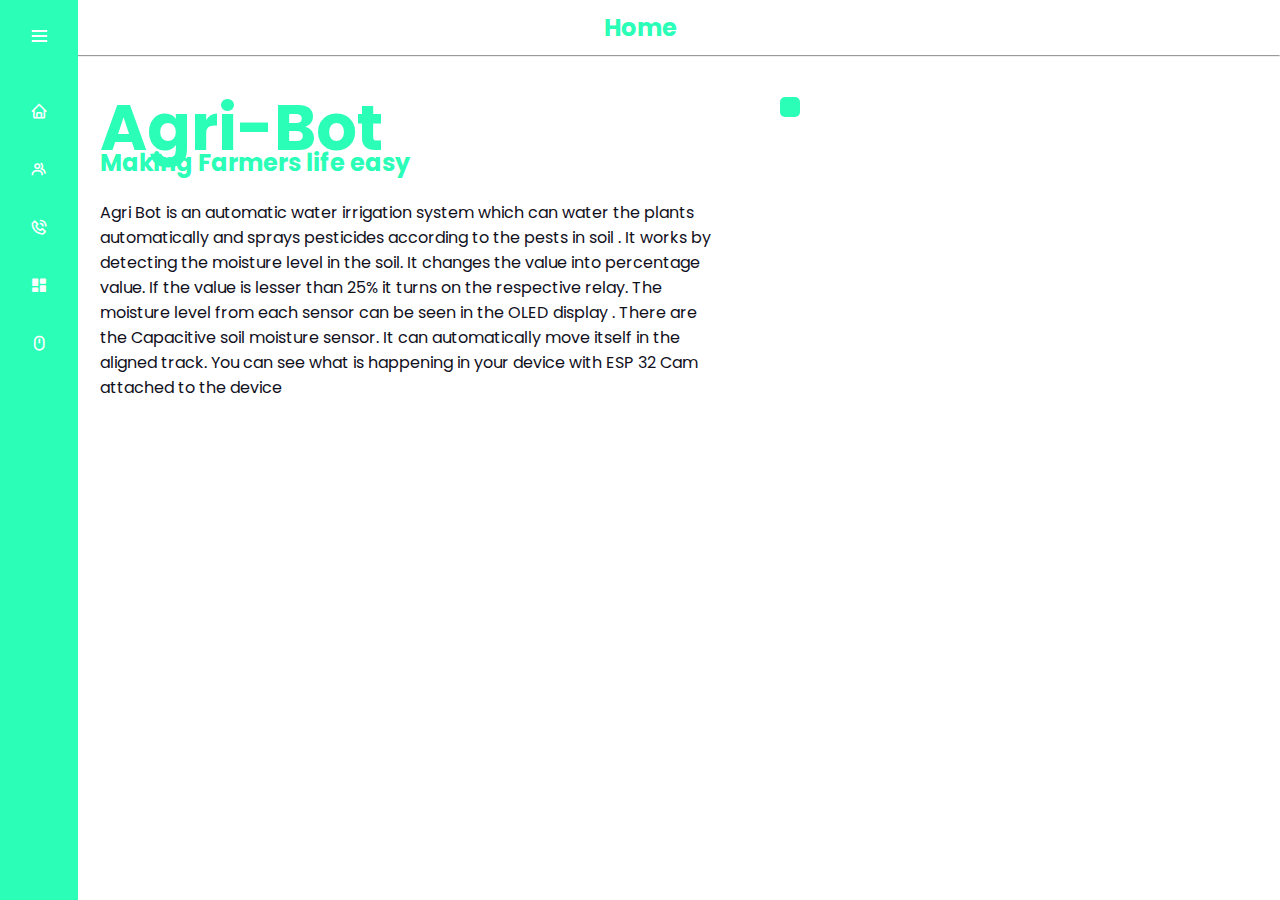
==== index.html @ bf1dd67f "Add files via upload" ====
<!DOCTYPE html>
<html lang="en" dir="ltr">
  <head>
    <meta charset="UTF-8">
    <link rel="stylesheet" href="index.css">
    <link href='https://unpkg.com/boxicons@2.0.7/css/boxicons.min.css' rel='stylesheet'>
     <meta name="viewport" content="width=device-width, initial-scale=1.0">
   </head>
<body>
  <div class="sidebar">
    <div class="logo-details">
        <div class="logo_name">Agri-Bot</div>
        <i class='bx bx-menu' id="btn" ></i>
    </div>
    <ul class="nav-list">
      <li>
        <a href="index.html">
          <i class='bx bx-home'></i>
          <span class="links_name">Home</span>
        </a>
         <span class="tooltip">Home</span>
      </li>
      <li>
        <a href="ot.html">
          <i class='bx bx-group'></i>
          <span class="links_name">Our Team</span>
        </a>
         <span class="tooltip">Our Team</span>
      </li>
      <li>
        <a href="cont.html">
          <i class='bx bx-phone-call'></i>
          <span class="links_name">Contact Us</span>
        </a>
         <span class="tooltip">Contact Us</span>
      </li>
      <li>
        <a href="dash.html">
          <i class='bx bxs-dashboard'></i>
          <span class="links_name">Dash Board</span>
        </a>
         <span class="tooltip">Dash Board</span>
      </li>
      <li>
        <a href="rc.html">
          <i class='bx bx-mouse'></i>
          <span class="links_name">RC Controller</span>
        </a>
         <span class="tooltip">RC Controller</span>
      </li>
    </ul>
  </div>
  
  <section id="home-section">
      <div class="text">Home</div> <hr>
      <div class="head">
        <h1>Agri-Bot</h1>
      </div>
      <div class="head2">
        <h2>Making Farmers life easy</h2>
      </div>
      <div class="info">
        <p>Agri Bot is an automatic water irrigation system which can water the plants automatically and sprays pesticides according to the pests in soil . It works by detecting the moisture level in the soil. It changes the value into percentage value. If the value is lesser than 25% it turns on the respective relay. The moisture level from each sensor can be seen in the OLED display . There are the Capacitive soil moisture sensor. It can automatically move itself in the aligned track. You can see what is happening in your device with ESP 32 Cam attached to the device</p>
      </div>
      <div class="imag">
        <img src="1-crops-grow-on-fertile-farm-land-pgiam (1).jpg" alt="" width="500px">
      </div>
      <br>
  </section>
  <script>
    let sidebar = document.querySelector(".sidebar");
    let closeBtn = document.querySelector("#btn");
    let searchBtn = document.querySelector(".bx-search");
  
    closeBtn.addEventListener("click", ()=>{
      sidebar.classList.toggle("open");
      menuBtnChange();//calling the function(optional)
    });
  
    searchBtn.addEventListener("click", ()=>{ // Sidebar open when you click on the search iocn
      sidebar.classList.toggle("open");
      menuBtnChange(); //calling the function(optional)
    });
  
    // following are the code to change sidebar button(optional)
    function menuBtnChange() {
     if(sidebar.classList.contains("open")){
       closeBtn.classList.replace("bx-menu", "bx-menu-alt-right");//replacing the iocns class
     }else {
       closeBtn.classList.replace("bx-menu-alt-right","bx-menu");//replacing the iocns class
     }
    }
    </script>
</body>
</html>
---- index.css ----
/* Google Font Link */
@import url('https://fonts.googleapis.com/css2?family=Poppins:wght@200;300;400;500;600;700&display=swap');
*{
  margin: 0;
  padding: 0;
  scroll-behavior: smooth;
  box-sizing: border-box;
  font-family: "Poppins" , sans-serif;
}
hr{
  background: #2afeb7;
}

.sidebar{
  position: fixed;
  left: 0;
  top: 0;
  height: 100%;
  width: 78px;
  background: #2afeb7;
  padding: 6px 14px;
  z-index: 99;
  transition: all 0.5s ease;
}
.sidebar.open{
  width: 250px;
}
.sidebar .logo-details{
  height: 60px;
  display: flex;
  align-items: center;
  position: relative;
}

.sidebar .logo-details .logo_name{
  color: #fff;
  font-size: 30px;
  font-weight: bolder;
  opacity: 0;
  transition: all 0.5s ease;
}

.sidebar.open .logo-details .logo_name{
  opacity: 1;
}
.sidebar .logo-details #btn{
  position: absolute;
  top: 50%;
  right: 0;
  transform: translateY(-50%);
  font-size: 22px;
  transition: all 0.4s ease;
  font-size: 23px;
  text-align: center;
  cursor: pointer;
  transition: all 0.5s ease;
}
.sidebar.open .logo-details #btn{
  text-align: right;
}
.sidebar i{
  color: #fff;
  height: 60px;
  min-width: 50px;
  font-size: 500px;
  text-align: center;
  line-height: 60px;
}
.sidebar .nav-list{
  margin-top: 20px;
  height: 100%;
}
.sidebar li{
  position: relative;
  margin: 8px 0;
  list-style: none;
}
.sidebar li .tooltip{
  position: absolute;
  top: -20px;
  left: calc(100% + 15px);
  z-index: 3;
  background: #fff;
  box-shadow: 0 5px 10px rgba(0, 0, 0, 0.3);
  padding: 6px 12px;
  border-radius: 4px;
  font-size: 15px;
  font-weight: 400;
  opacity: 0;
  white-space: nowrap;
  pointer-events: none;
  transition: 0s;
}
.sidebar li:hover .tooltip{
  opacity: 1;
  pointer-events: auto;
  transition: all 0.4s ease;
  top: 50%;
  transform: translateY(-50%);
}
.sidebar.open li .tooltip{
  display: none;
}

.sidebar li a{
  display: flex;
  height: 100%;
  width: 100%;
  border-radius: 12px;
  align-items: center;
  text-decoration: none;
  transition: all 0.4s ease;
  background: #2afeb7;
}
.sidebar li a:hover{
  background: #FFF;
}
.sidebar li a .links_name{
  color: #fff;
  font-size: 15px;
  font-weight: 400;
  white-space: nowrap;
  opacity: 0;
  pointer-events: none;
  transition: 0.4s;
}
.sidebar.open li a .links_name{
  opacity: 1;
  pointer-events: auto;
}
.sidebar li a:hover .links_name,
.sidebar li a:hover i{
  transition: all 0.5s ease;
  color: #2afeb7;
}
.sidebar li i{
  height: 50px;
  line-height: 50px;
  font-size: 18px;
  border-radius: 12px;
}
.sidebar li.profile{
  position: fixed;
  height: 60px;
  width: 78px;
  left: 0;
  bottom: -8px;
  padding: 10px 14px;
  background: #2afeb7;
  transition: all 0.5s ease;
  overflow: hidden;
}
.sidebar.open li.profile{
  width: 250px;
}
.sidebar li .profile-details{
  display: flex;
  align-items: center;
  flex-wrap: nowrap;
}
.sidebar li img{
  height: 45px;
  width: 45px;
  object-fit: cover;
  border-radius: 6px;
  margin-right: 10px;
}
.sidebar li.profile .name,
.sidebar li.profile .job{
  font-size: 15px;
  font-weight: 400;
  color: #fff;
  white-space: nowrap;
}
.sidebar li.profile .job{
  font-size: 12px;
}
.sidebar .profile #log_out{
  position: absolute;
  top: 50%;
  right: 0;
  transform: translateY(-50%);
  background: #2afeb7;
  width: 100%;
  height: 60px;
  line-height: 60px;
  border-radius: 0px;
  transition: all 0.5s ease;
}
.sidebar.open .profile #log_out{
  width: 50px;
  background: none;
}
.home-section{
  position: relative;
  background: #E4E9F7;
  min-height: 100vh;
  top: 0;
  left: 78px;
  width: calc(100% - 78px);
  transition: all 0.5s ease;
  z-index: 2;
}
.sidebar.open ~ .home-section{
  left: 250px;
  width: calc(100% - 250px);
}
.home-section .text{
  display: inline-block;
  color: #11101d;
  font-size: 25px;
  font-weight: 500;
  margin: 18px
}
@media (max-width: 420px) {
  .sidebar li .tooltip{
    display: none;
  }
}

/*Side nav ends*/

#home-section{
    position: relative;
}

#home-section .text{
  padding-top:10px;
  padding-bottom: 10px;
  font-size: x-large;
  color: #2afeb7;
  font-weight: bold;
  text-align: center;
}

#home-section .head{
    position: absolute;
    top: 80px;
    font-size: xx-large;
    color: #2afeb7;
    left: 100px;
}

#home-section .head2{
    position: absolute;
    top: 145px;
    color: #2afeb7;
    left: 100px;
}

#home-section .info p{
    width: 625px;
    position: absolute;
    top: 200px;
    color: #11101D;
    left: 100px;
}

#home-section .imag {  
  padding-left: 780px;
  padding-top: 40px;
}

#home-section .imag img{  
    border: #2afeb7 solid 10px;
    border-radius: 5px;
    text-align: right;
}
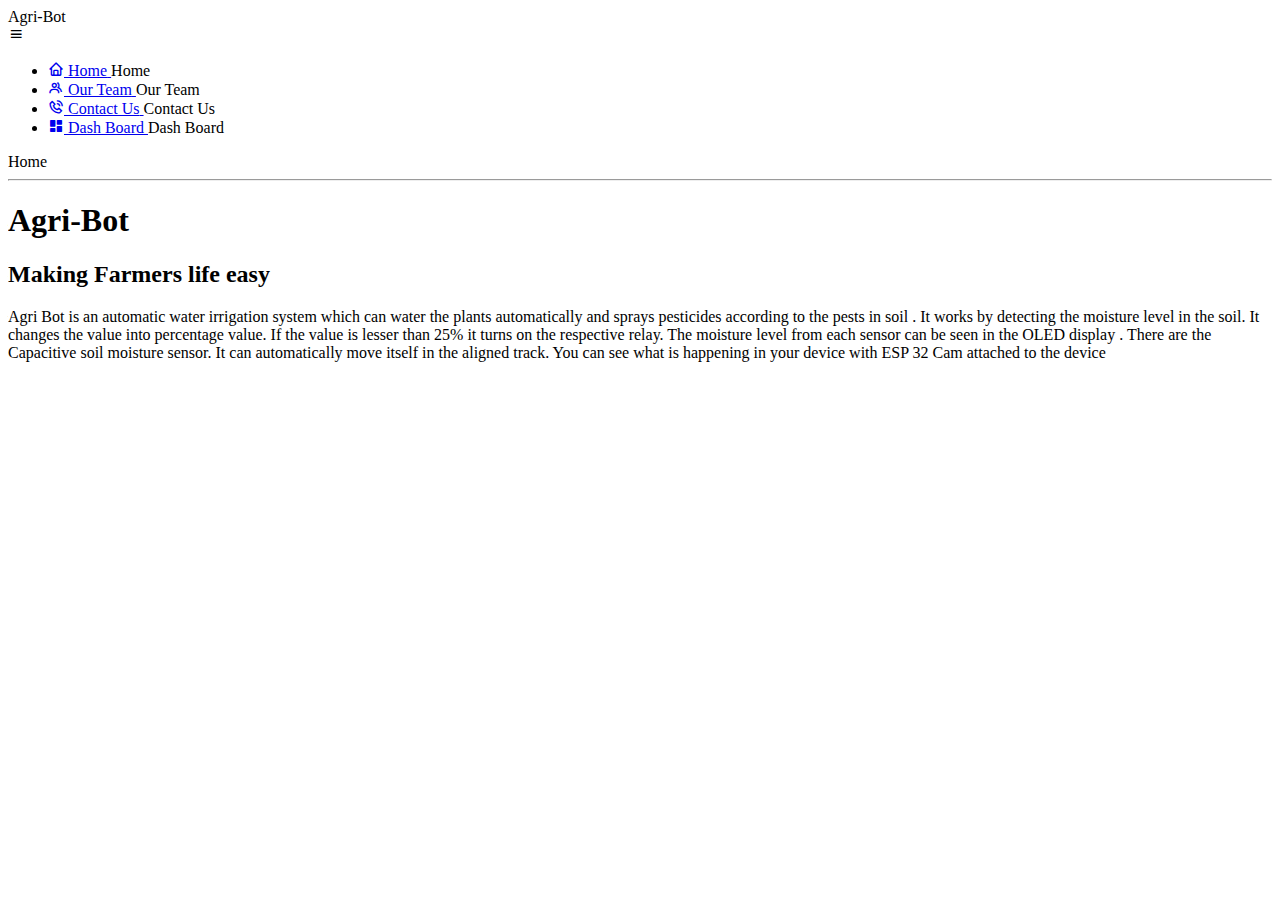
==== commit 8eb47b04: "Add files via upload" ====
--- a/index.html
+++ b/index.html
@@ -2,7 +2,7 @@
 <html lang="en" dir="ltr">
   <head>
     <meta charset="UTF-8">
-    <link rel="stylesheet" href="index.css">
+    <link rel="stylesheet" href="index (1).css ">
     <link href='https://unpkg.com/boxicons@2.0.7/css/boxicons.min.css' rel='stylesheet'>
      <meta name="viewport" content="width=device-width, initial-scale=1.0">
    </head>
@@ -14,39 +14,32 @@
     </div>
     <ul class="nav-list">
       <li>
-        <a href="index.html">
+        <a href="index (1).html">
           <i class='bx bx-home'></i>
           <span class="links_name">Home</span>
         </a>
          <span class="tooltip">Home</span>
       </li>
       <li>
-        <a href="ot.html">
+        <a href="ot (1).html">
           <i class='bx bx-group'></i>
           <span class="links_name">Our Team</span>
         </a>
          <span class="tooltip">Our Team</span>
       </li>
       <li>
-        <a href="cont.html">
+        <a href="cont (1).html">
           <i class='bx bx-phone-call'></i>
           <span class="links_name">Contact Us</span>
         </a>
          <span class="tooltip">Contact Us</span>
       </li>
       <li>
-        <a href="dash.html">
+        <a href="dash (1).html">
           <i class='bx bxs-dashboard'></i>
           <span class="links_name">Dash Board</span>
         </a>
          <span class="tooltip">Dash Board</span>
-      </li>
-      <li>
-        <a href="rc.html">
-          <i class='bx bx-mouse'></i>
-          <span class="links_name">RC Controller</span>
-        </a>
-         <span class="tooltip">RC Controller</span>
       </li>
     </ul>
   </div>
@@ -63,7 +56,7 @@
         <p>Agri Bot is an automatic water irrigation system which can water the plants automatically and sprays pesticides according to the pests in soil . It works by detecting the moisture level in the soil. It changes the value into percentage value. If the value is lesser than 25% it turns on the respective relay. The moisture level from each sensor can be seen in the OLED display . There are the Capacitive soil moisture sensor. It can automatically move itself in the aligned track. You can see what is happening in your device with ESP 32 Cam attached to the device</p>
       </div>
       <div class="imag">
-        <img src="1-crops-grow-on-fertile-farm-land-pgiam (1).jpg" alt="" width="500px">
+        <img src="1-crops-grow-on-fertile-farm-land-pgiam (1) (1).jpg" alt="" width="500px">
       </div>
       <br>
   </section>
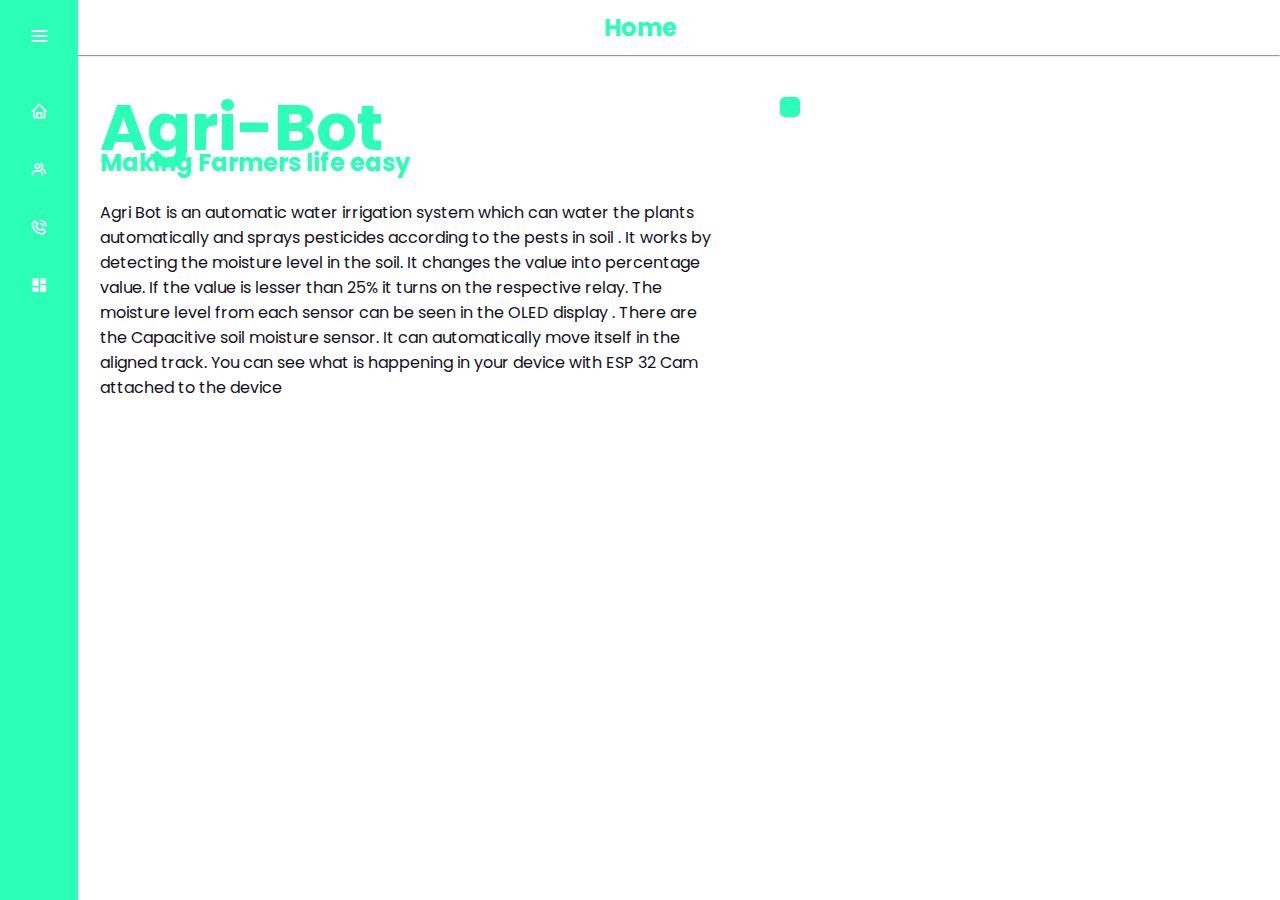
==== commit 7c9224d6: "Update index.html" ====
--- a/index.html
+++ b/index.html
@@ -2,7 +2,7 @@
 <html lang="en" dir="ltr">
   <head>
     <meta charset="UTF-8">
-    <link rel="stylesheet" href="index (1).css ">
+    <link rel="stylesheet" href="index.css ">
     <link href='https://unpkg.com/boxicons@2.0.7/css/boxicons.min.css' rel='stylesheet'>
      <meta name="viewport" content="width=device-width, initial-scale=1.0">
    </head>
@@ -14,28 +14,28 @@
     </div>
     <ul class="nav-list">
       <li>
-        <a href="index (1).html">
+        <a href="index.html">
           <i class='bx bx-home'></i>
           <span class="links_name">Home</span>
         </a>
          <span class="tooltip">Home</span>
       </li>
       <li>
-        <a href="ot (1).html">
+        <a href="ot.html">
           <i class='bx bx-group'></i>
           <span class="links_name">Our Team</span>
         </a>
          <span class="tooltip">Our Team</span>
       </li>
       <li>
-        <a href="cont (1).html">
+        <a href="cont.html">
           <i class='bx bx-phone-call'></i>
           <span class="links_name">Contact Us</span>
         </a>
          <span class="tooltip">Contact Us</span>
       </li>
       <li>
-        <a href="dash (1).html">
+        <a href="dash.html">
           <i class='bx bxs-dashboard'></i>
           <span class="links_name">Dash Board</span>
         </a>
@@ -56,7 +56,7 @@
         <p>Agri Bot is an automatic water irrigation system which can water the plants automatically and sprays pesticides according to the pests in soil . It works by detecting the moisture level in the soil. It changes the value into percentage value. If the value is lesser than 25% it turns on the respective relay. The moisture level from each sensor can be seen in the OLED display . There are the Capacitive soil moisture sensor. It can automatically move itself in the aligned track. You can see what is happening in your device with ESP 32 Cam attached to the device</p>
       </div>
       <div class="imag">
-        <img src="1-crops-grow-on-fertile-farm-land-pgiam (1) (1).jpg" alt="" width="500px">
+        <img src="1-crops-grow-on-fertile-farm-land-pgiam.jpg" alt="" width="500px">
       </div>
       <br>
   </section>
--- a/index.css
+++ b/index.css
@@ -0,0 +1,268 @@
+/* Google Font Link */
+@import url('https://fonts.googleapis.com/css2?family=Poppins:wght@200;300;400;500;600;700&display=swap');
+*{
+  margin: 0;
+  padding: 0;
+  scroll-behavior: smooth;
+  box-sizing: border-box;
+  font-family: "Poppins" , sans-serif;
+}
+hr{
+  background: #2afeb7;
+}
+
+.sidebar{
+  position: fixed;
+  left: 0;
+  top: 0;
+  height: 100%;
+  width: 78px;
+  background: #2afeb7;
+  padding: 6px 14px;
+  z-index: 99;
+  transition: all 0.5s ease;
+}
+.sidebar.open{
+  width: 250px;
+}
+.sidebar .logo-details{
+  height: 60px;
+  display: flex;
+  align-items: center;
+  position: relative;
+}
+
+.sidebar .logo-details .logo_name{
+  color: #fff;
+  font-size: 30px;
+  font-weight: bolder;
+  opacity: 0;
+  transition: all 0.5s ease;
+}
+
+.sidebar.open .logo-details .logo_name{
+  opacity: 1;
+}
+.sidebar .logo-details #btn{
+  position: absolute;
+  top: 50%;
+  right: 0;
+  transform: translateY(-50%);
+  font-size: 22px;
+  transition: all 0.4s ease;
+  font-size: 23px;
+  text-align: center;
+  cursor: pointer;
+  transition: all 0.5s ease;
+}
+.sidebar.open .logo-details #btn{
+  text-align: right;
+}
+.sidebar i{
+  color: #fff;
+  height: 60px;
+  min-width: 50px;
+  font-size: 500px;
+  text-align: center;
+  line-height: 60px;
+}
+.sidebar .nav-list{
+  margin-top: 20px;
+  height: 100%;
+}
+.sidebar li{
+  position: relative;
+  margin: 8px 0;
+  list-style: none;
+}
+.sidebar li .tooltip{
+  position: absolute;
+  top: -20px;
+  left: calc(100% + 15px);
+  z-index: 3;
+  background: #fff;
+  box-shadow: 0 5px 10px rgba(0, 0, 0, 0.3);
+  padding: 6px 12px;
+  border-radius: 4px;
+  font-size: 15px;
+  font-weight: 400;
+  opacity: 0;
+  white-space: nowrap;
+  pointer-events: none;
+  transition: 0s;
+}
+.sidebar li:hover .tooltip{
+  opacity: 1;
+  pointer-events: auto;
+  transition: all 0.4s ease;
+  top: 50%;
+  transform: translateY(-50%);
+}
+.sidebar.open li .tooltip{
+  display: none;
+}
+
+.sidebar li a{
+  display: flex;
+  height: 100%;
+  width: 100%;
+  border-radius: 12px;
+  align-items: center;
+  text-decoration: none;
+  transition: all 0.4s ease;
+  background: #2afeb7;
+}
+.sidebar li a:hover{
+  background: #FFF;
+}
+.sidebar li a .links_name{
+  color: #fff;
+  font-size: 15px;
+  font-weight: 400;
+  white-space: nowrap;
+  opacity: 0;
+  pointer-events: none;
+  transition: 0.4s;
+}
+.sidebar.open li a .links_name{
+  opacity: 1;
+  pointer-events: auto;
+}
+.sidebar li a:hover .links_name,
+.sidebar li a:hover i{
+  transition: all 0.5s ease;
+  color: #2afeb7;
+}
+.sidebar li i{
+  height: 50px;
+  line-height: 50px;
+  font-size: 18px;
+  border-radius: 12px;
+}
+.sidebar li.profile{
+  position: fixed;
+  height: 60px;
+  width: 78px;
+  left: 0;
+  bottom: -8px;
+  padding: 10px 14px;
+  background: #2afeb7;
+  transition: all 0.5s ease;
+  overflow: hidden;
+}
+.sidebar.open li.profile{
+  width: 250px;
+}
+.sidebar li .profile-details{
+  display: flex;
+  align-items: center;
+  flex-wrap: nowrap;
+}
+.sidebar li img{
+  height: 45px;
+  width: 45px;
+  object-fit: cover;
+  border-radius: 6px;
+  margin-right: 10px;
+}
+.sidebar li.profile .name,
+.sidebar li.profile .job{
+  font-size: 15px;
+  font-weight: 400;
+  color: #fff;
+  white-space: nowrap;
+}
+.sidebar li.profile .job{
+  font-size: 12px;
+}
+.sidebar .profile #log_out{
+  position: absolute;
+  top: 50%;
+  right: 0;
+  transform: translateY(-50%);
+  background: #2afeb7;
+  width: 100%;
+  height: 60px;
+  line-height: 60px;
+  border-radius: 0px;
+  transition: all 0.5s ease;
+}
+.sidebar.open .profile #log_out{
+  width: 50px;
+  background: none;
+}
+.home-section{
+  position: relative;
+  background: #E4E9F7;
+  min-height: 100vh;
+  top: 0;
+  left: 78px;
+  width: calc(100% - 78px);
+  transition: all 0.5s ease;
+  z-index: 2;
+}
+.sidebar.open ~ .home-section{
+  left: 250px;
+  width: calc(100% - 250px);
+}
+.home-section .text{
+  display: inline-block;
+  color: #11101d;
+  font-size: 25px;
+  font-weight: 500;
+  margin: 18px
+}
+@media (max-width: 420px) {
+  .sidebar li .tooltip{
+    display: none;
+  }
+}
+
+/*Side nav ends*/
+
+#home-section{
+    position: relative;
+}
+
+#home-section .text{
+  padding-top:10px;
+  padding-bottom: 10px;
+  font-size: x-large;
+  color: #2afeb7;
+  font-weight: bold;
+  text-align: center;
+}
+
+#home-section .head{
+    position: absolute;
+    top: 80px;
+    font-size: xx-large;
+    color: #2afeb7;
+    left: 100px;
+}
+
+#home-section .head2{
+    position: absolute;
+    top: 145px;
+    color: #2afeb7;
+    left: 100px;
+}
+
+#home-section .info p{
+    width: 625px;
+    position: absolute;
+    top: 200px;
+    color: #11101D;
+    left: 100px;
+}
+
+#home-section .imag {  
+  padding-left: 780px;
+  padding-top: 40px;
+}
+
+#home-section .imag img{  
+    border: #2afeb7 solid 10px;
+    border-radius: 5px;
+    text-align: right;
+}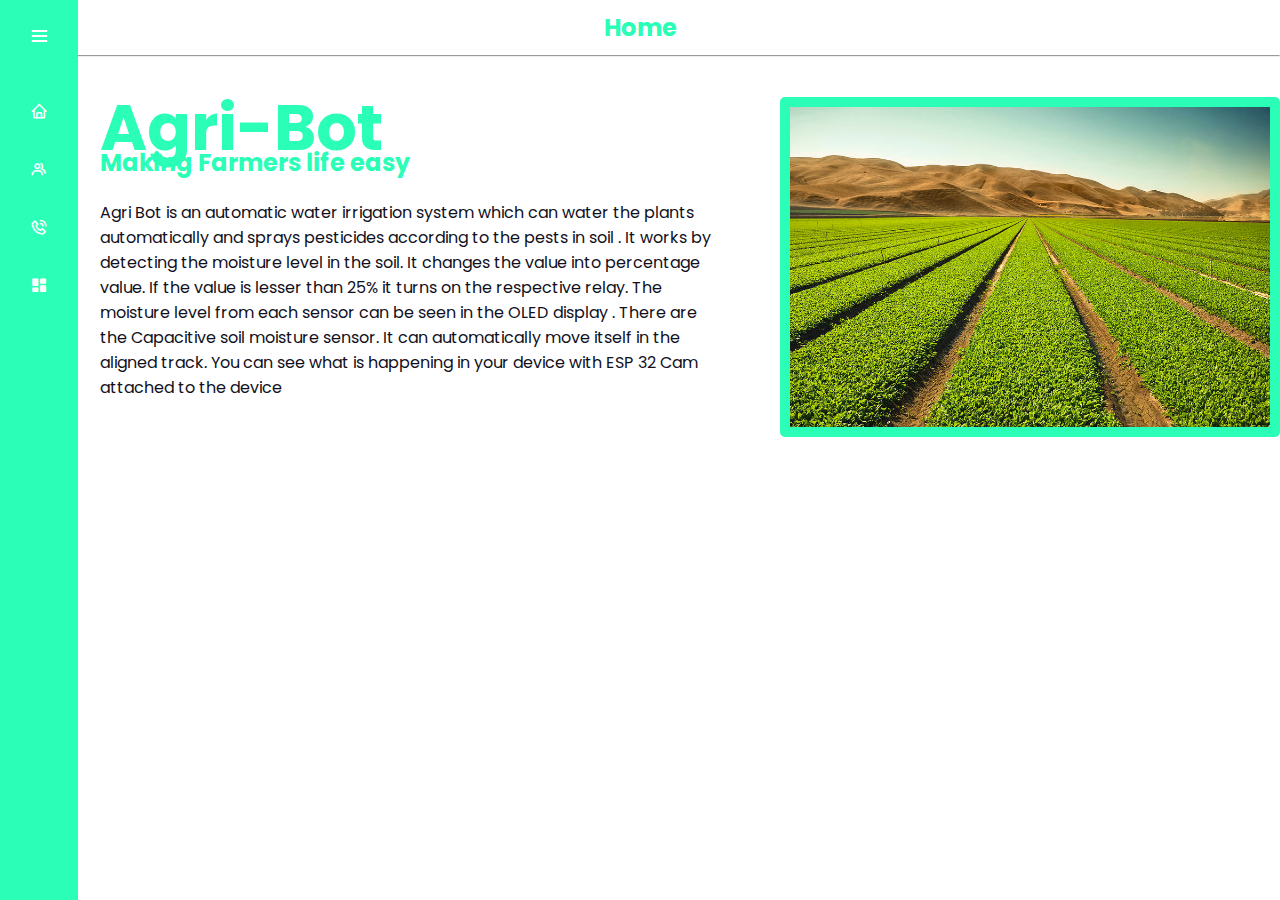
==== commit ee29c3ee: "Update index.html" ====
--- a/index.html
+++ b/index.html
@@ -5,6 +5,7 @@
     <link rel="stylesheet" href="index.css ">
     <link href='https://unpkg.com/boxicons@2.0.7/css/boxicons.min.css' rel='stylesheet'>
      <meta name="viewport" content="width=device-width, initial-scale=1.0">
+    <title>Agri-Bot | Home</title>
    </head>
 <body>
   <div class="sidebar">
@@ -56,7 +57,7 @@
         <p>Agri Bot is an automatic water irrigation system which can water the plants automatically and sprays pesticides according to the pests in soil . It works by detecting the moisture level in the soil. It changes the value into percentage value. If the value is lesser than 25% it turns on the respective relay. The moisture level from each sensor can be seen in the OLED display . There are the Capacitive soil moisture sensor. It can automatically move itself in the aligned track. You can see what is happening in your device with ESP 32 Cam attached to the device</p>
       </div>
       <div class="imag">
-        <img src="1-crops-grow-on-fertile-farm-land-pgiam.jpg" alt="" width="500px">
+        <img src="1-crops-grow-on-fertile-farm-land-pgiam%20.jpg" alt="" width="500px">
       </div>
       <br>
   </section>
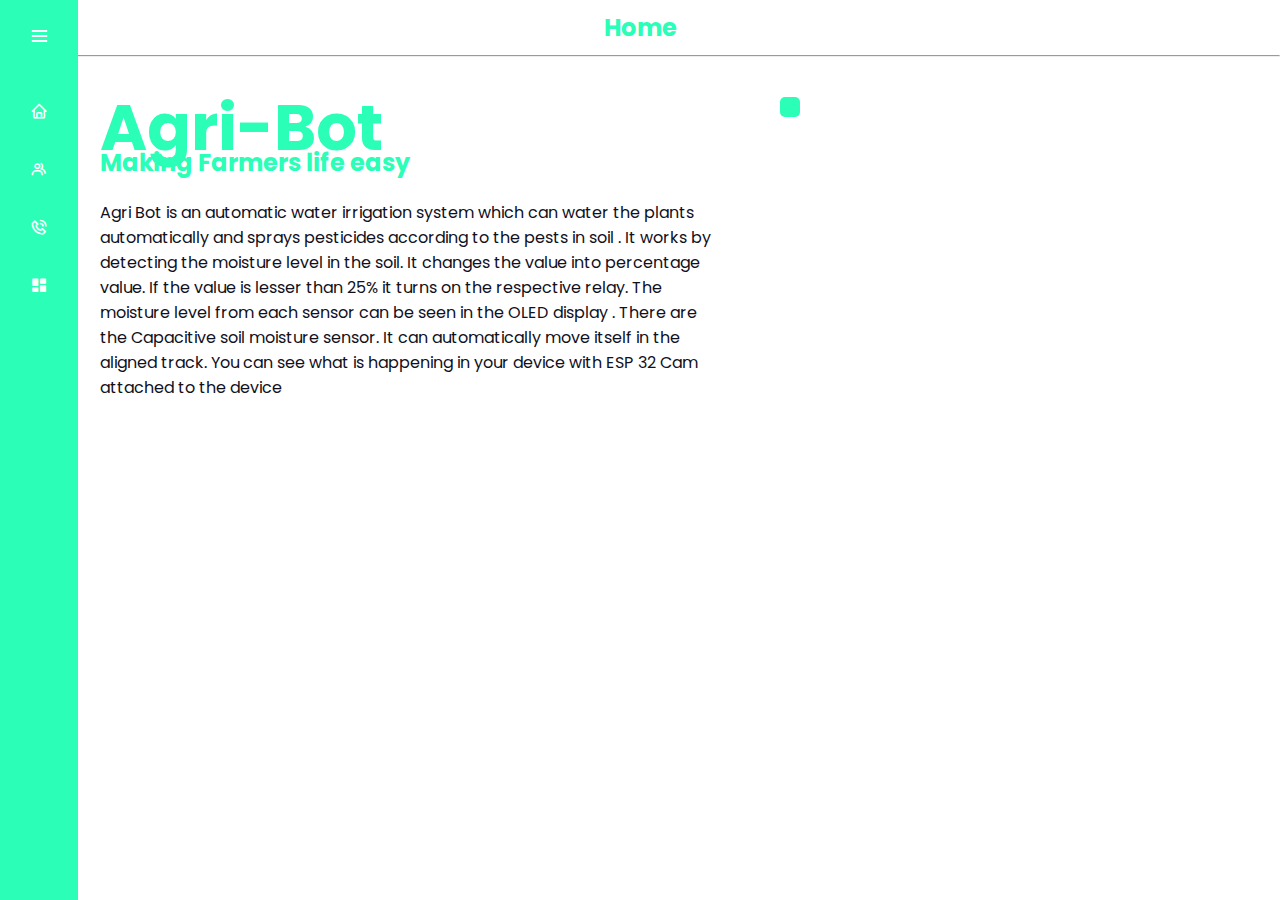
==== commit a71583de: "Update index.html" ====
--- a/index.html
+++ b/index.html
@@ -57,7 +57,7 @@
         <p>Agri Bot is an automatic water irrigation system which can water the plants automatically and sprays pesticides according to the pests in soil . It works by detecting the moisture level in the soil. It changes the value into percentage value. If the value is lesser than 25% it turns on the respective relay. The moisture level from each sensor can be seen in the OLED display . There are the Capacitive soil moisture sensor. It can automatically move itself in the aligned track. You can see what is happening in your device with ESP 32 Cam attached to the device</p>
       </div>
       <div class="imag">
-        <img src="1-crops-grow-on-fertile-farm-land-pgiam%20.jpg" alt="" width="500px">
+        <img src="https://bit.ly/3GsK1Gu" alt="" width="500px">
       </div>
       <br>
   </section>
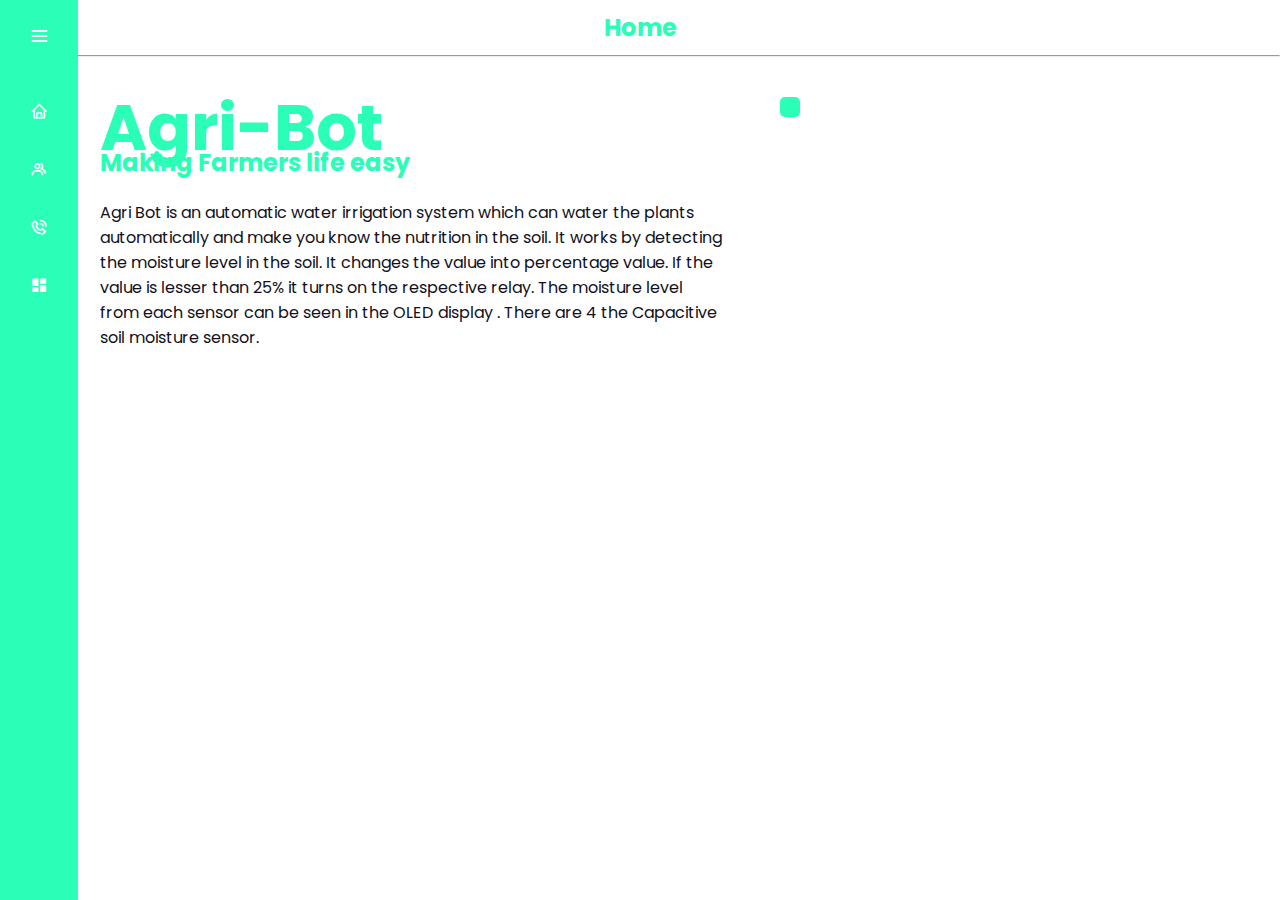
==== commit 9128af34: "Add files via upload" ====
--- a/index.html
+++ b/index.html
@@ -54,7 +54,7 @@
         <h2>Making Farmers life easy</h2>
       </div>
       <div class="info">
-        <p>Agri Bot is an automatic water irrigation system which can water the plants automatically and sprays pesticides according to the pests in soil . It works by detecting the moisture level in the soil. It changes the value into percentage value. If the value is lesser than 25% it turns on the respective relay. The moisture level from each sensor can be seen in the OLED display . There are the Capacitive soil moisture sensor. It can automatically move itself in the aligned track. You can see what is happening in your device with ESP 32 Cam attached to the device</p>
+        <p>Agri Bot is an automatic water irrigation system which can water the plants automatically and make you know the nutrition in the soil. It works by detecting the moisture level in the soil. It changes the value into percentage value. If the value is lesser than 25% it turns on the respective relay. The moisture level from each sensor can be seen in the OLED display . There are 4 the Capacitive soil moisture sensor.</p>
       </div>
       <div class="imag">
         <img src="https://bit.ly/3GsK1Gu" alt="" width="500px">
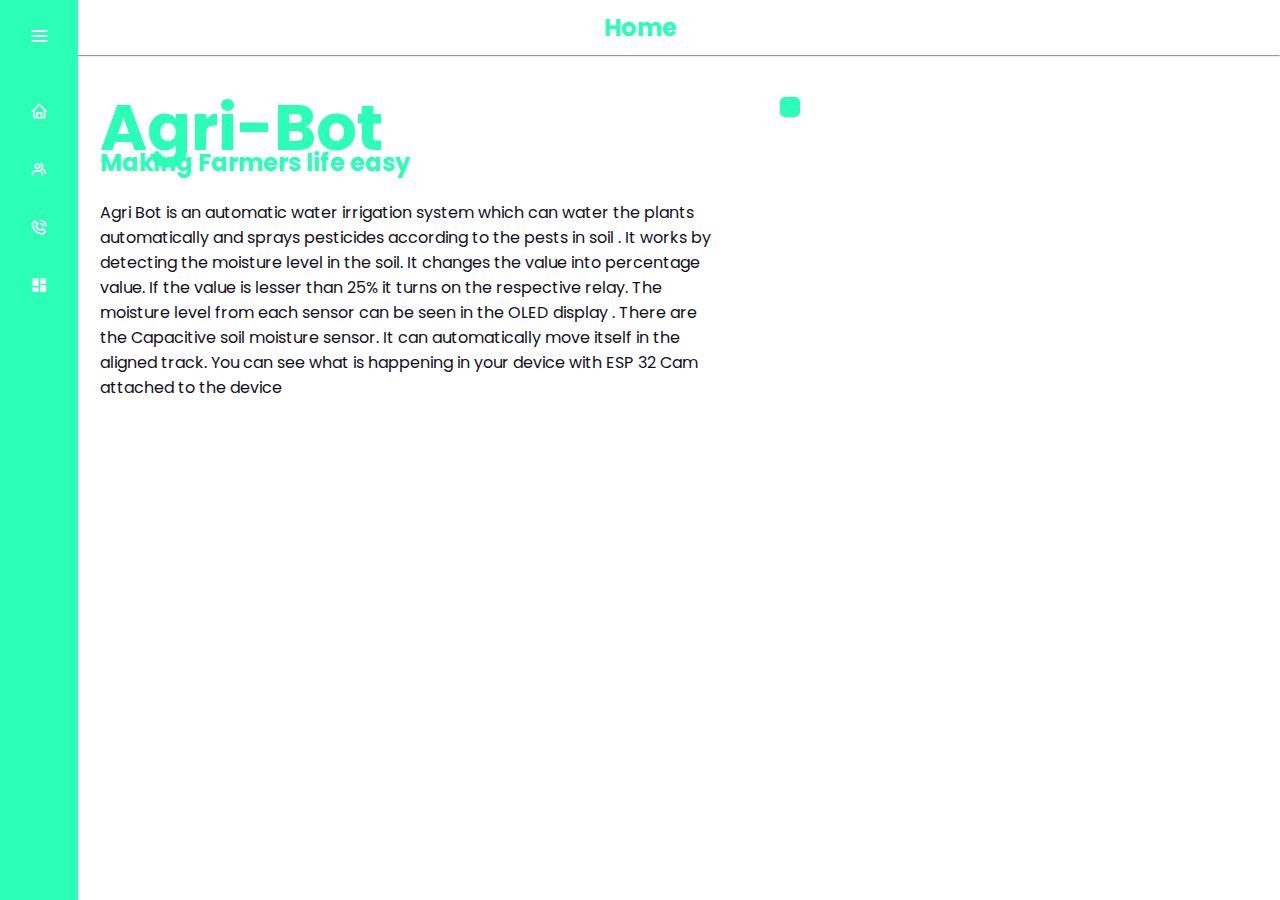
==== commit 0093c933: "Add files via upload" ====
--- a/index.html
+++ b/index.html
@@ -54,7 +54,7 @@
         <h2>Making Farmers life easy</h2>
       </div>
       <div class="info">
-        <p>Agri Bot is an automatic water irrigation system which can water the plants automatically and make you know the nutrition in the soil. It works by detecting the moisture level in the soil. It changes the value into percentage value. If the value is lesser than 25% it turns on the respective relay. The moisture level from each sensor can be seen in the OLED display . There are 4 the Capacitive soil moisture sensor.</p>
+        <p>Agri Bot is an automatic water irrigation system which can water the plants automatically and sprays pesticides according to the pests in soil . It works by detecting the moisture level in the soil. It changes the value into percentage value. If the value is lesser than 25% it turns on the respective relay. The moisture level from each sensor can be seen in the OLED display . There are the Capacitive soil moisture sensor. It can automatically move itself in the aligned track. You can see what is happening in your device with ESP 32 Cam attached to the device</p>
       </div>
       <div class="imag">
         <img src="https://bit.ly/3GsK1Gu" alt="" width="500px">
